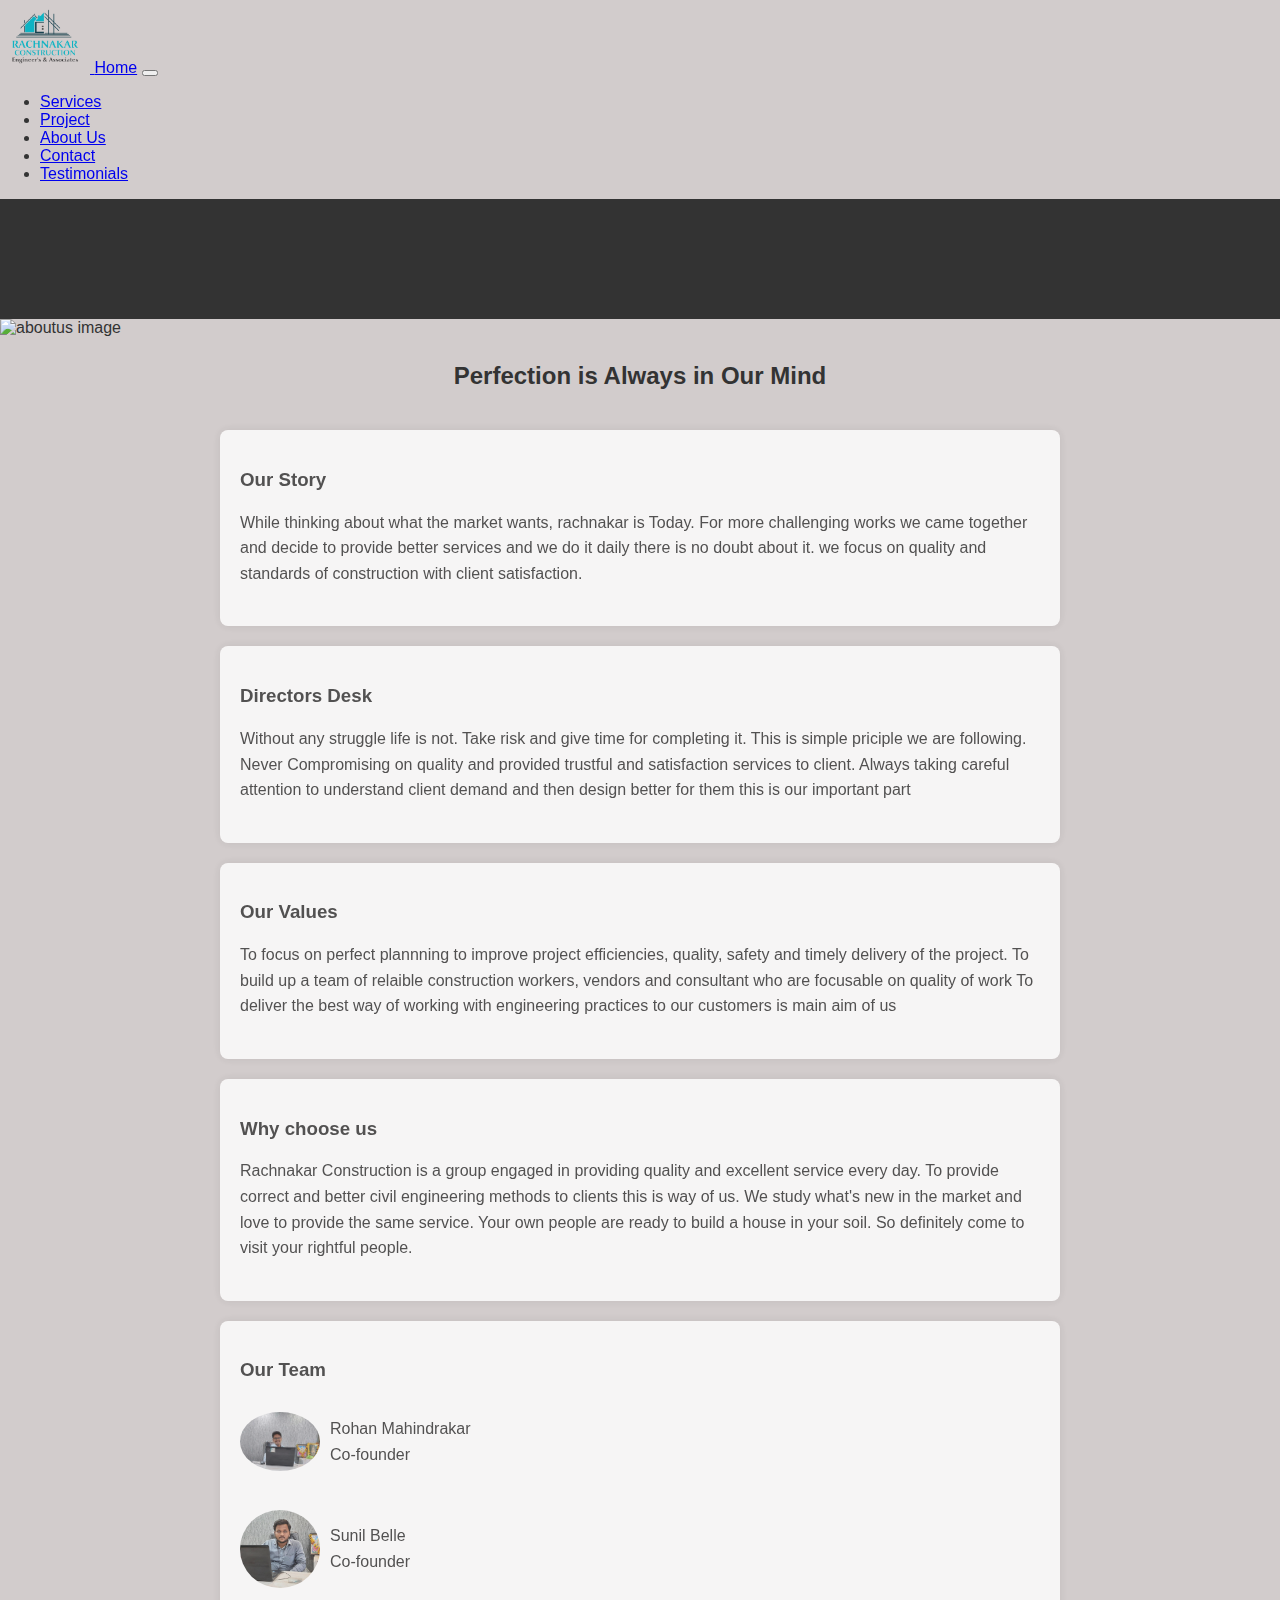
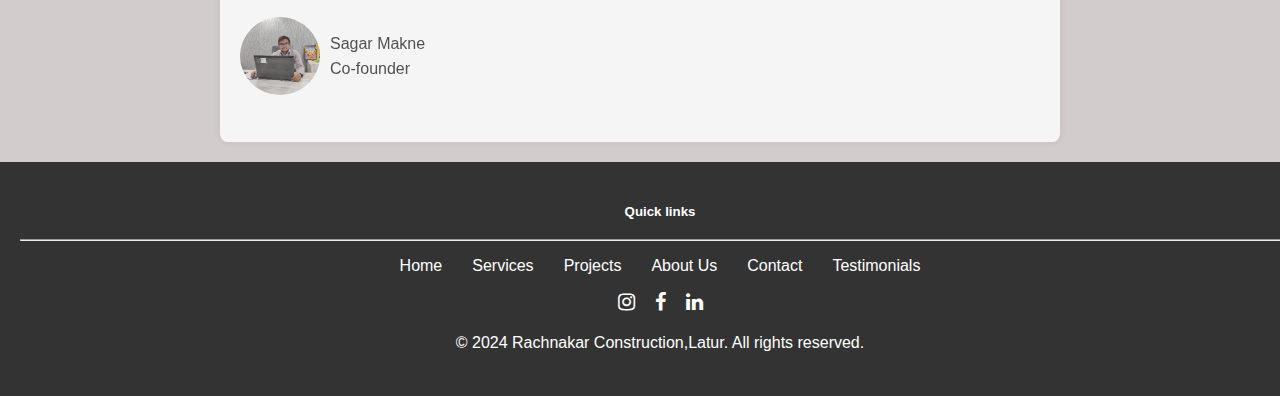
==== src/aboutUs.html @ b4d88522 "a" ====
<!DOCTYPE html>
<html lang="en">


    <meta charset="UTF-8">
    <meta name="viewport" content="width=device-width, initial-scale=1.0">
    <!--meta description  -->
    <meta name="description" content="Learn about Rachnakar Construction Latur , a trusted leader in the construction industry. Discover our commitment to excellence, our team of experienced professionals, and our passion for delivering high-quality construction projects. From residential renovations to large-scale commercial builds, we take pride in our work and strive to exceed our clients' expectations. Get to know us and see why we're the preferred choice for construction solutions.">

    <!-- social media meta tags-->
    <meta property="og:title" content="Building Dreams: Follow Us for Expert Construction Updates!">
    <meta property="og:description"
        content="Transforming visions into reality. Expert construction services for your dream projects. Quality craftsmanship, reliable team. Contact us today!">
    <meta property="og:image" content="../assets/logo1.png">
    <meta property="og:url" content="https://rachnakar-construction-latur.netlify.app/">
    <title>About Rachnakar Construction,Latur - Building Bridges to Your Construction Needs | Reach Us for Expert
        Construction Solutions</title>
    <!-- link css  -->
    <link rel="stylesheet" href="../assets/css/aboutUs.css">
    <!-- bootstrap link  -->
    <link href="https://cdn.jsdelivr.net/npm/bootstrap@5.3.2/dist/css/bootstrap.min.css" rel="stylesheet"
        integrity="sha384-T3c6CoIi6uLrA9TneNEoa7RxnatzjcDSCmG1MXxSR1GAsXEV/Dwwykc2MPK8M2HN" crossorigin="anonymous">
    <!-- favicon  -->
    <link rel="icon" type="image/x-icon" href="../assets/images/logo.jpg" id="mylogo">
    <!-- font awesome  -->
    <link rel="stylesheet" href="https://cdnjs.cloudflare.com/ajax/libs/font-awesome/4.7.0/css/font-awesome.min.css">
<!-- add sense -->
<script async src="https://pagead2.googlesyndication.com/pagead/js/adsbygoogle.js?client=ca-pub-2026626458872217"
crossorigin="anonymous"></script>
 <!-- theme color -->
 <meta name="theme-color" content="#317EFB"/>
</head>

<!-- Google tag (gtag.js) -->
<script async src="https://www.googletagmanager.com/gtag/js?id=G-7WGL5WYPMS"></script>
<script>
  window.dataLayer = window.dataLayer || [];
  function gtag(){dataLayer.push(arguments);}
  gtag('js', new Date());

  gtag('config', 'G-7WGL5WYPMS');
</script>

<body>
    <!--......................... navigation bar ................... -->
    <nav class="navbar navbar-expand-lg bg-body-tertiary " id="nav">
        <div class="container-fluid ">
            <a class="navbar-brand" href="#">
            <picture>
            <img src="../assets/images/logo1.png" target="_blank" rel="noreferrer"
                    width="90px" alt="Logo">
                </picture></a>
            <a class="navbar-brand" href="/index.html" target="_self" rel="noreferrer">Home</a>
            <button class="navbar-toggler" type="button" data-bs-toggle="collapse" data-bs-target="#navbarNav"
                aria-controls="navbarNav" aria-expanded="false" aria-label="Toggle navigation">
                <span class="navbar-toggler-icon"></span>
            </button>
            <div class="collapse navbar-collapse" id="navbarNav">

                <ul class="navbar-nav">
                    <li class="nav-item">
                        <a class="nav-link" aria-current="page" href="./services.html" target="_blank"
                            rel="noreferrer">Services</a>
                    </li>
                    <li class="nav-item">
                        <a class="nav-link" href="./projects.html" target="_self" rel="noreferrer">Project</a>
                    </li>
                    <li class="nav-item">
                        <a class="nav-link active" href="./aboutUs.html" target="_self" rel="noreferrer">About Us</a>
                    </li>
                    <li class="nav-item">
                        <a class="nav-link" href="./contact.html" target="_self" rel="noreferrer">Contact</a>
                    </li>
                    <li class="nav-item">
                        <a class="nav-link" href="./testimonials.html" target="_self" rel="noreferrer">Testimonials</a>
                    </li>

                </ul>
            </div>
        </div>
    </nav>
    <!-- about us -->
    <header>
        <h1>About Us</h1>
    </header>
<picture>
    <img id="imgAbout" src="https://img.freepik.com/free-photo/beautiful-view-construction-site-city-during-sunset_181624-9347.jpg?w=900&t=st=1707893194~exp=1707893794~hmac=c8bd3979c037d4936feb7a2117b5f1a527823852347d4d26240bd715efc3a6a9"
    class="img-fluid" alt="aboutus image">
</picture>


    <h2 style="margin-top: 25px;">Perfection is Always in Our Mind</h2>
    <div class="background-image">
    <section>
        <h3>Our Story</h3>
        <p>While thinking about what the market wants, rachnakar is Today. For more challenging works we came together
            and decide to provide better services and we do it daily there is no doubt about it. we focus on quality and
            standards of construction with client satisfaction.</p>
    </section>
    <section>
        <h3>Directors Desk</h3>
        <p>Without any struggle life is not. Take risk and give time for completing it. This is simple priciple we are
            following. Never Compromising on quality and provided trustful and satisfaction services to client. Always
            taking careful attention to understand client demand and then design better for them this is our important
            part</p>
    </section>
    <section>
        <h3>Our Values</h3>
        <p>To focus on perfect plannning to improve project efficiencies, quality, safety and timely delivery of the
            project. To build up a team of relaible construction workers, vendors and consultant who are focusable on
            quality of work To deliver the best way of working with engineering practices to our customers is main aim
            of us</p>
    </section>
    <section>
        <h3>Why choose us</h3>
        <p>Rachnakar Construction is a group engaged in providing quality and excellent service every day. To provide
            correct and better civil engineering methods to clients this is way of us. We study what's new in the market
            and love to provide the same service. Your own people are ready to build a house in your soil. So definitely
            come to visit your rightful people.</p>
    </section>
    <section>
        <div class="ourTeam">
           
        </div> 
        <h3>Our Team</h3>
        <div class="team">
            <div class="team-member">
            <picture>
                <img src="../assets/images/rohan.jpg" alt="Team Member 1" width="80">
            </picture>
                <p>Rohan Mahindrakar <br>  Co-founder</p>
            </div>

            <div class="team-member">
            <picture>
                <img src="../assets/images/sunil.jpg" alt="Team Member 2" width="80">
            </picture>
                <p>Sunil Belle <br> Co-founder</p>
            </div>
            <div class="team-member">
            <picture>
                <img src="../assets/images/sagar.jpg" alt="Team Member 2" width="80">
            </picture>
                <p>Sagar Makne <br> Co-founder</p>
            </div>
        </div>
    </section>
</div>
    <!-- ......................footer ............. -->
    <footer>
        <h5 id="quick" style="margin-bottom: 20px;"><b>Quick links</b></h5>
        <hr>
        <ul class="footer-links">
            <li><a href="/index.html" rel="noreferrer"target="_self">Home</a></li>
            <li><a href="./services.html" rel="noreferrer"target="_self">Services</a></li>
            <li><a href="./projects.html" rel="noreferrer"target="_self">Projects</a></li>
            <li><a href="./aboutUs.html" rel="noreferrer"target="_self">About Us</a></li>
            <li><a href="./contact.html" rel="noreferrer"target="_self">Contact</a></li>
            <li><a href="./testimonials.html" rel="noreferrer"target="_self">Testimonials</a></li>
        </ul>
        <ul class="social-icons">
            <li><a href="https://www.instagram.com/rachnakar_construction?igsh=MTNiczAyNWJ3bGw3dQ==" target="_blank"
                    rel="noreferrer" title="Instagram"> <i class="fa fa-instagram" aria-hidden="true"></i></a></li>
            <li><a href="https://www.facebook.com/Rachanakarconstruction?mibextid=ZbWKwL" target="_blank"
                    rel="noreferrer" title="Facebook"> <i class="fa fa-facebook" aria-hidden="true"></i></a></li>
            <li><a href="https://www.facebook.com/Rachanakarconstruction?mibextid=ZbWKwL" target="_blank"
                    rel="noreferrer" title="Twitter"><i class="fa fa-linkedin" aria-hidden="true"></i></a></li>
            </a>
            </li>
        </ul>
        <!-- <a href="./index.html" id="arr"> <i class="fa fa-arrow-circle-up" id="arrow" aria-hidden="true"></i>
	  </a> -->
        <p>&copy; 2024 Rachnakar Construction,Latur. All rights reserved.</p>
    </footer>
    <!-- bootstrap link  -->
    <script src="https://cdn.jsdelivr.net/npm/bootstrap@5.3.2/dist/js/bootstrap.bundle.min.js"
        integrity="sha384-C6RzsynM9kWDrMNeT87bh95OGNyZPhcTNXj1NW7RuBCsyN/o0jlpcV8Qyq46cDfL"
        crossorigin="anonymous"></script>
</body>

</html>
---- assets/css/aboutUs.css ----
body,h1{color:#333}footer,header{background-color:#333;text-align:center}.social-icons,.sub-links{margin-top:10px}.footer-links a,.social-icons,.social-icons a,.sub-links a{text-decoration:none}#nav{position:sticky;top:0}header{color:#fff;padding:20px 0}section{max-width:800px;margin:20px auto;padding:20px;background-color:white; opacity: 0.8;box-shadow:0 0 10px rgba(0,0,0,.1);border-radius:8px}.team-member,p{margin-bottom:20px}p{line-height:1.6}.team-member{display:flex;align-items:center}.footer-links,.sub-links{justify-content:center;display:flex}.team-member img{border-radius:50%;margin-right:10px}body{font-family:Arial,sans-serif;margin:0;padding:0;background-color:#f4f4f4}footer{color:#fff;padding:20px;width:100%}.footer-links{list-style:none;padding:0;flex-wrap:wrap}.footer-links li{margin:0 15px}.social-icons li,.sub-links a{margin:0 10px}.footer-links a{color:#fff;transition:color .3s}.footer-links a:hover,.sub-links a{color:#66c2ff}.sub-links a{font-size:14px}.sub-links a:hover{text-decoration:underline}.social-icons{display:flex;justify-content:center;list-style:none;padding:0;display:flex;justify-content:center;align-items:center}.social-icons a{color:#fff;font-size:20px;transition:color .3s ease-in-out}.social-icons a:hover{color:#55acee}#mylogo{width:50px;height:50px}h2{align-items: center; justify-content: center; display: flex; margin-top: 40px; margin-bottom: 40px;}#imgAbout{width: 100%; height: 400px;}body{background-color:rgb(210, 204, 204);}hr{color: white;}#quick {margin-bottom: 20px;}.background-image{background-image: url('https://images.unsplash.com/photo-1587582423116-ec07293f0395?q=80&w=2070&auto=format&fit=crop&ixlib=rb-4.0.3&ixid=M3wxMjA3fDB8MHxwaG90by1wYWdlfHx8fGVufDB8fHx8fA%3D%3D'); background-repeat: no-repeat;  height: 8000px;background-size: cover; height: auto; background-position: center;}
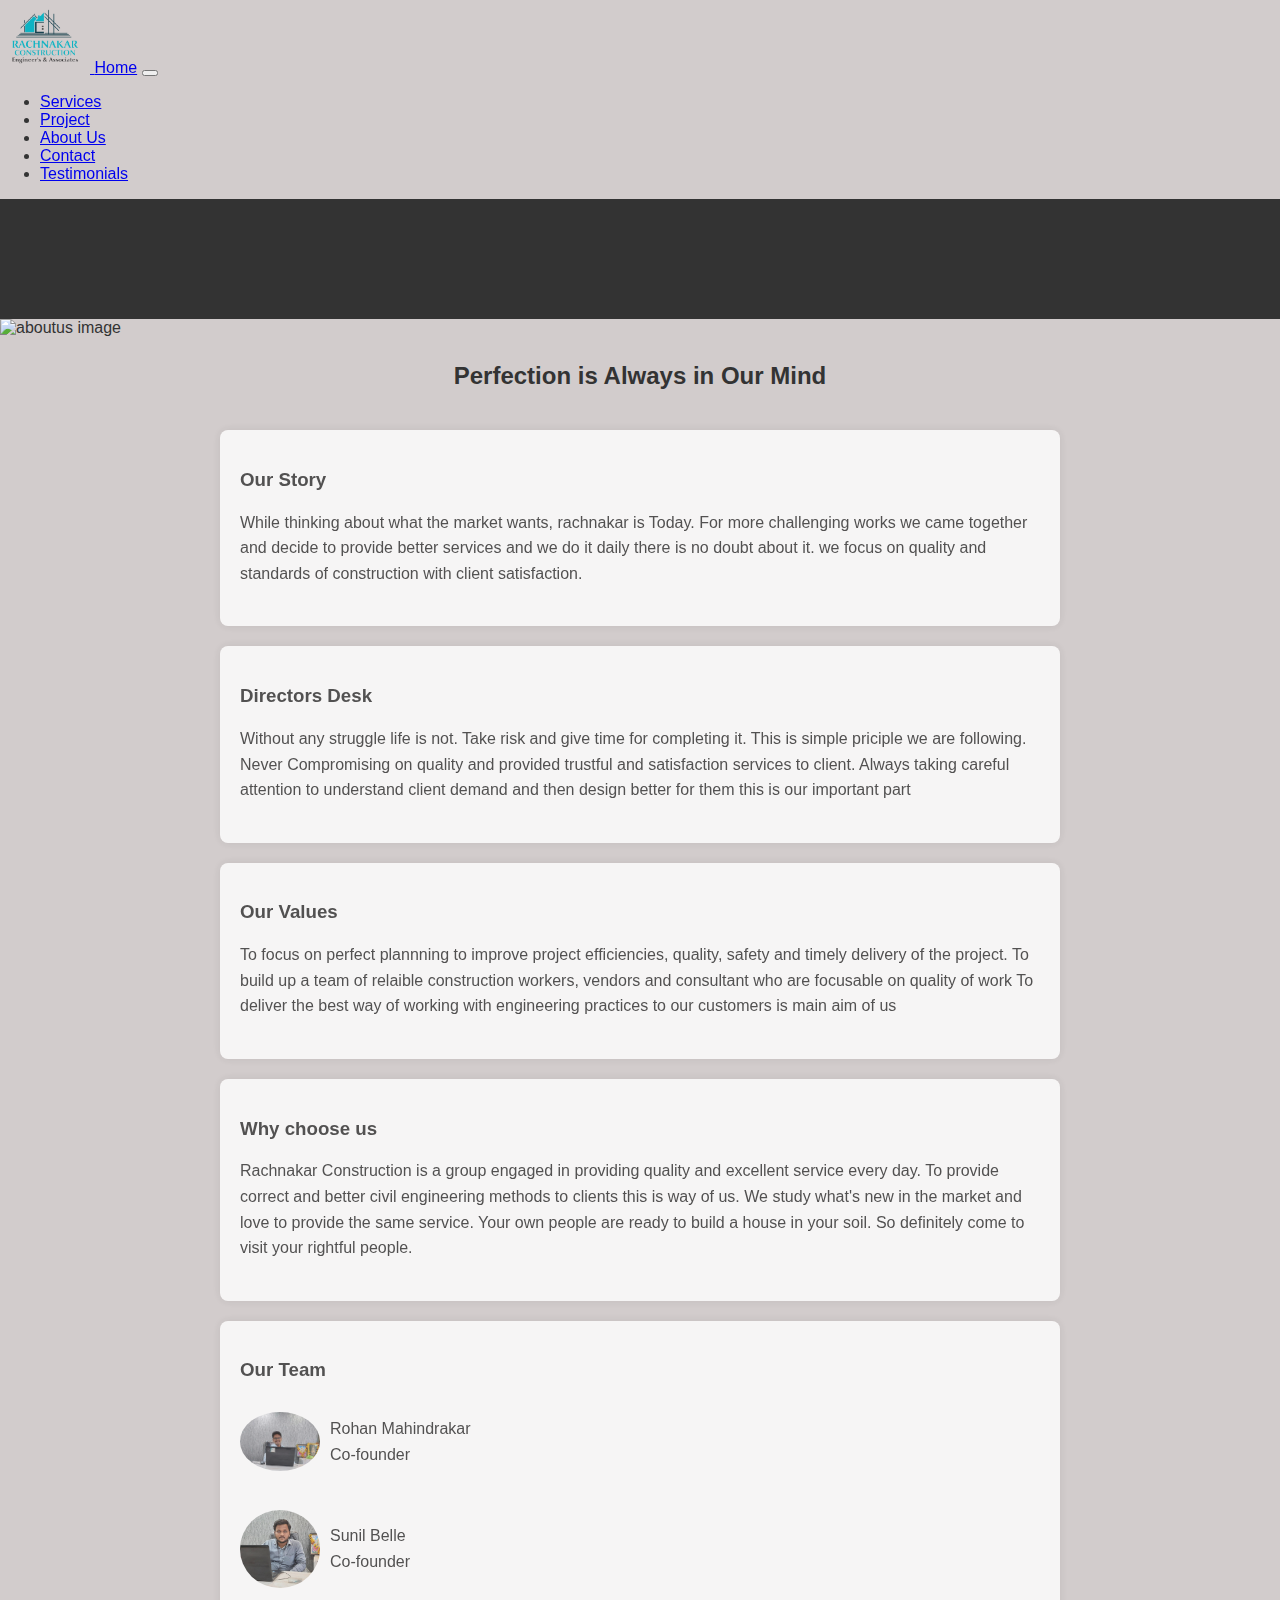
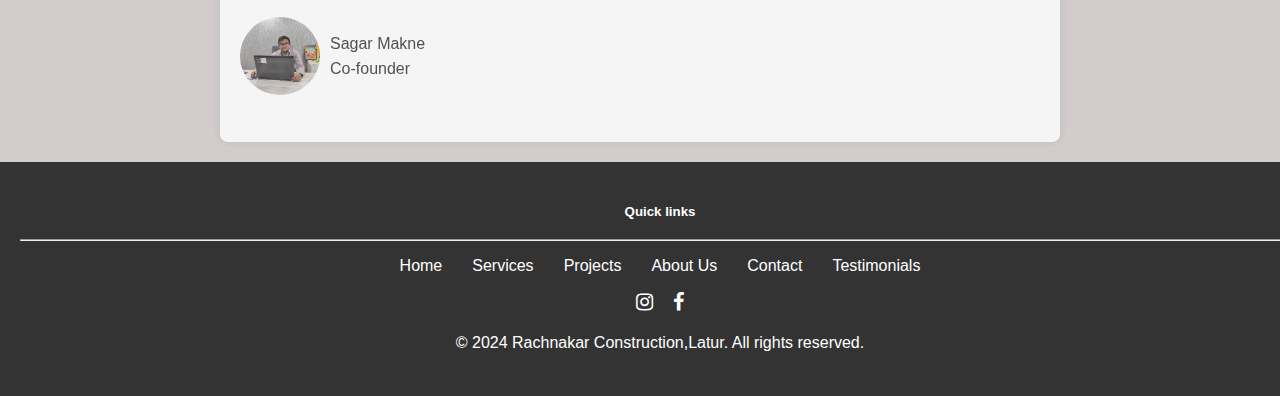
==== commit afab8b7e: "removed broken link" ====
--- a/src/aboutUs.html
+++ b/src/aboutUs.html
@@ -163,13 +163,12 @@
                     rel="noreferrer" title="Instagram"> <i class="fa fa-instagram" aria-hidden="true"></i></a></li>
             <li><a href="https://www.facebook.com/Rachanakarconstruction?mibextid=ZbWKwL" target="_blank"
                     rel="noreferrer" title="Facebook"> <i class="fa fa-facebook" aria-hidden="true"></i></a></li>
-            <li><a href="https://www.facebook.com/Rachanakarconstruction?mibextid=ZbWKwL" target="_blank"
+            <!-- <li><a href="https://www.facebook.com/Rachanakarconstruction?mibextid=ZbWKwL" target="_blank"
                     rel="noreferrer" title="Twitter"><i class="fa fa-linkedin" aria-hidden="true"></i></a></li>
             </a>
-            </li>
+            </li> -->
         </ul>
-        <!-- <a href="./index.html" id="arr"> <i class="fa fa-arrow-circle-up" id="arrow" aria-hidden="true"></i>
-	  </a> -->
+       
         <p>&copy; 2024 Rachnakar Construction,Latur. All rights reserved.</p>
     </footer>
     <!-- bootstrap link  -->
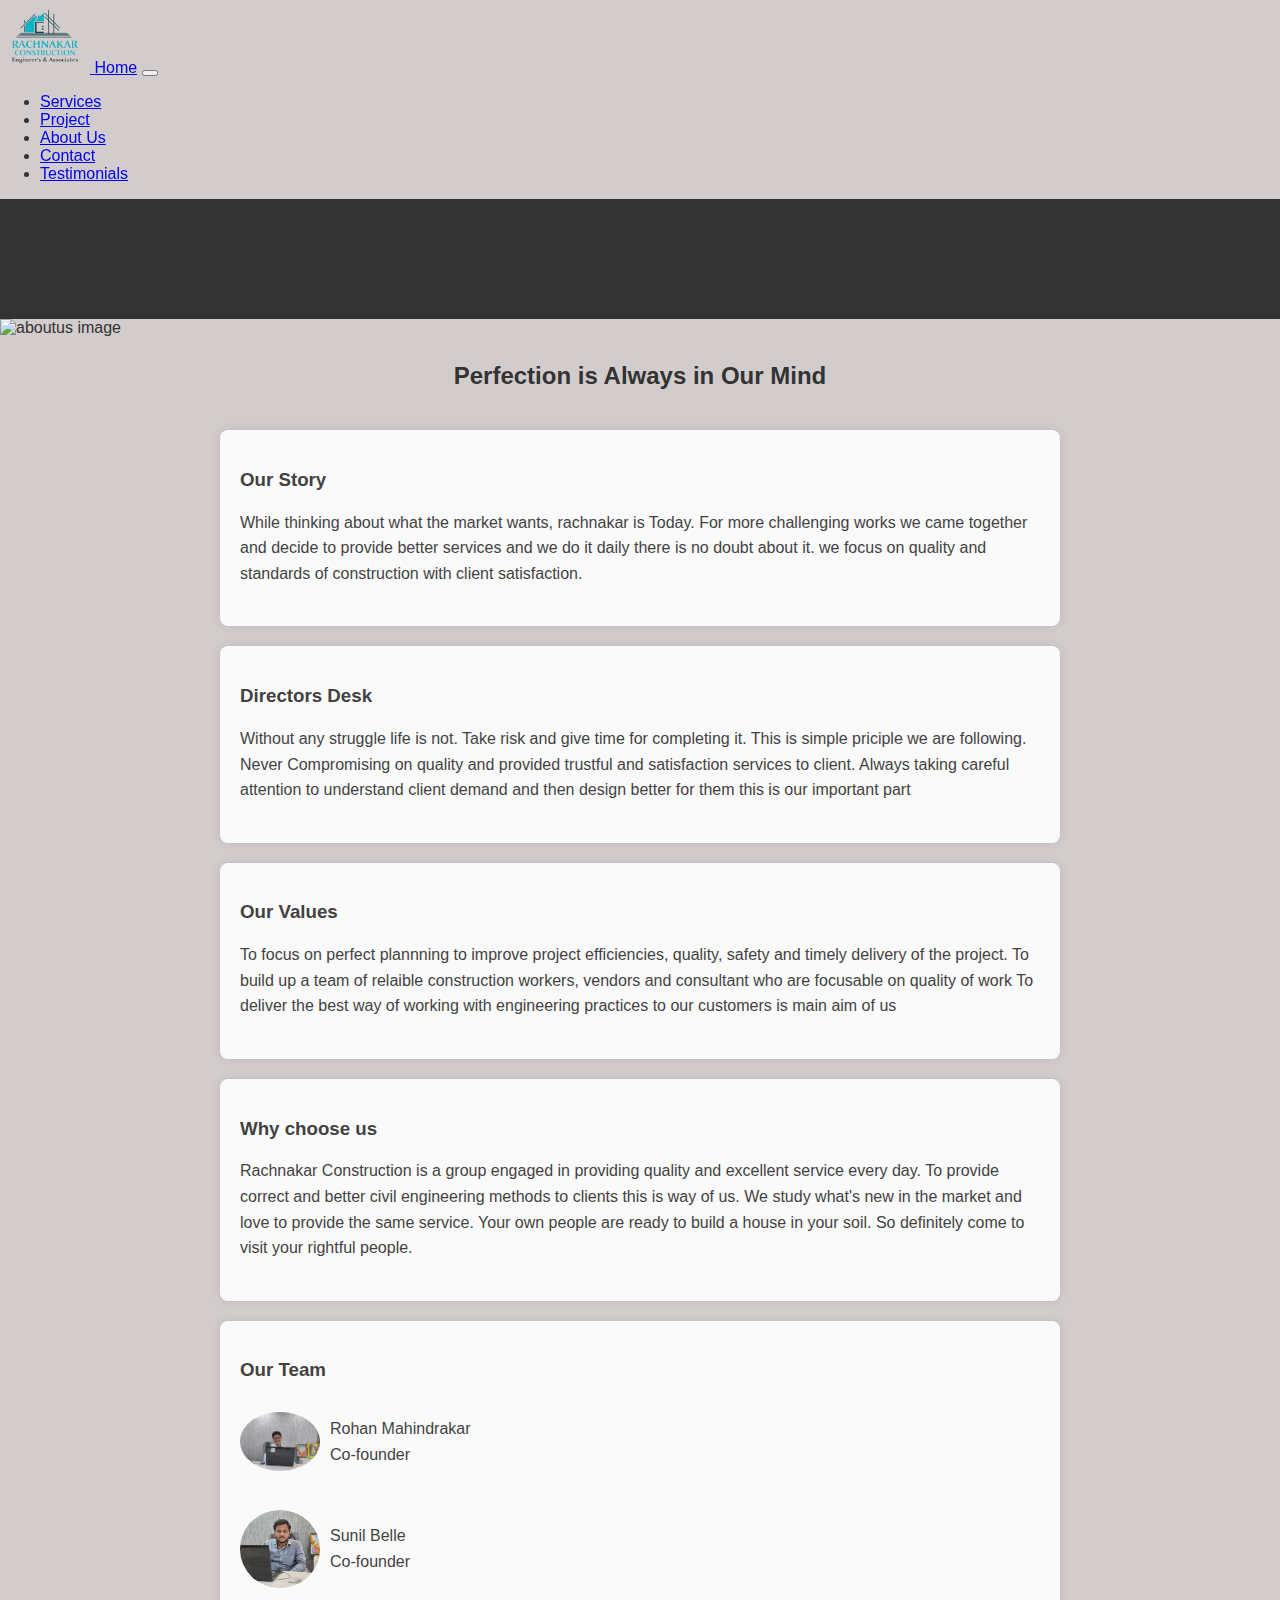
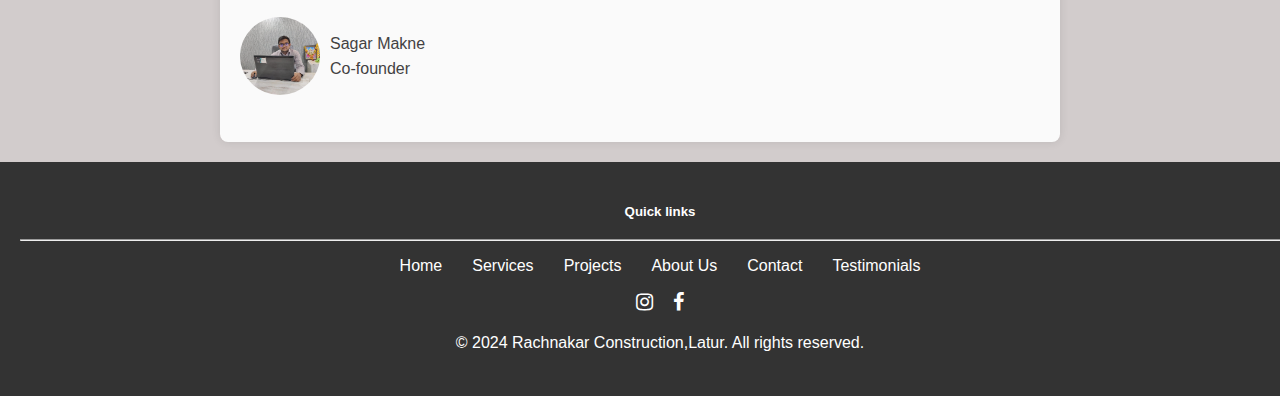
==== commit 3187899c: "changes" ====
--- a/src/aboutUs.html
+++ b/src/aboutUs.html
@@ -43,7 +43,7 @@
 
 <body>
     <!--......................... navigation bar ................... -->
-    <nav class="navbar navbar-expand-lg bg-body-tertiary " id="nav">
+    <nav class="navbar navbar-expand-lg bg-body-tertiary " id="nav" style="z-index: 10;">
         <div class="container-fluid ">
             <a class="navbar-brand" href="#">
             <picture>
--- a/assets/css/aboutUs.css
+++ b/assets/css/aboutUs.css
@@ -1 +1 @@
-body,h1{color:#333}footer,header{background-color:#333;text-align:center}.social-icons,.sub-links{margin-top:10px}.footer-links a,.social-icons,.social-icons a,.sub-links a{text-decoration:none}#nav{position:sticky;top:0}header{color:#fff;padding:20px 0}section{max-width:800px;margin:20px auto;padding:20px;background-color:white; opacity: 0.8;box-shadow:0 0 10px rgba(0,0,0,.1);border-radius:8px}.team-member,p{margin-bottom:20px}p{line-height:1.6}.team-member{display:flex;align-items:center}.footer-links,.sub-links{justify-content:center;display:flex}.team-member img{border-radius:50%;margin-right:10px}body{font-family:Arial,sans-serif;margin:0;padding:0;background-color:#f4f4f4}footer{color:#fff;padding:20px;width:100%}.footer-links{list-style:none;padding:0;flex-wrap:wrap}.footer-links li{margin:0 15px}.social-icons li,.sub-links a{margin:0 10px}.footer-links a{color:#fff;transition:color .3s}.footer-links a:hover,.sub-links a{color:#66c2ff}.sub-links a{font-size:14px}.sub-links a:hover{text-decoration:underline}.social-icons{display:flex;justify-content:center;list-style:none;padding:0;display:flex;justify-content:center;align-items:center}.social-icons a{color:#fff;font-size:20px;transition:color .3s ease-in-out}.social-icons a:hover{color:#55acee}#mylogo{width:50px;height:50px}h2{align-items: center; justify-content: center; display: flex; margin-top: 40px; margin-bottom: 40px;}#imgAbout{width: 100%; height: 400px;}body{background-color:rgb(210, 204, 204);}hr{color: white;}#quick {margin-bottom: 20px;}.background-image{background-image: url('https://images.unsplash.com/photo-1587582423116-ec07293f0395?q=80&w=2070&auto=format&fit=crop&ixlib=rb-4.0.3&ixid=M3wxMjA3fDB8MHxwaG90by1wYWdlfHx8fGVufDB8fHx8fA%3D%3D'); background-repeat: no-repeat;  height: 8000px;background-size: cover; height: auto; background-position: center;}+body,h1{color:#333}footer,header{background-color:#333;text-align:center}.social-icons,.sub-links{margin-top:10px}.footer-links a,.social-icons,.social-icons a,.sub-links a{text-decoration:none}#nav{position:sticky;top:0}header{color:#fff;padding:20px 0}section{max-width:800px;margin:20px auto;padding:20px;background-color:white; opacity: 0.9;box-shadow:0 0 10px rgba(0,0,0,.1);border-radius:8px}.team-member,p{margin-bottom:20px}p{line-height:1.6}.team-member{display:flex;align-items:center}.footer-links,.sub-links{justify-content:center;display:flex}.team-member img{border-radius:50%;margin-right:10px}body{font-family:Arial,sans-serif;margin:0;padding:0;background-color:#f4f4f4}footer{color:#fff;padding:20px;width:100%}.footer-links{list-style:none;padding:0;flex-wrap:wrap}.footer-links li{margin:0 15px}.social-icons li,.sub-links a{margin:0 10px}.footer-links a{color:#fff;transition:color .3s}.footer-links a:hover,.sub-links a{color:#66c2ff}.sub-links a{font-size:14px}.sub-links a:hover{text-decoration:underline}.social-icons{display:flex;justify-content:center;list-style:none;padding:0;display:flex;justify-content:center;align-items:center}.social-icons a{color:#fff;font-size:20px;transition:color .3s ease-in-out}.social-icons a:hover{color:#55acee}#mylogo{width:50px;height:50px}h2{align-items: center; justify-content: center; display: flex; margin-top: 40px; margin-bottom: 40px;}#imgAbout{width: 100%; height: 400px;}body{background-color:rgb(210, 204, 204);}hr{color: white;}#quick {margin-bottom: 20px;}.background-image{background-image: url('https://images.unsplash.com/photo-1587582423116-ec07293f0395?q=80&w=2070&auto=format&fit=crop&ixlib=rb-4.0.3&ixid=M3wxMjA3fDB8MHxwaG90by1wYWdlfHx8fGVufDB8fHx8fA%3D%3D'); background-repeat: no-repeat;  height: 8000px;background-size: cover; height: auto; background-position: center;}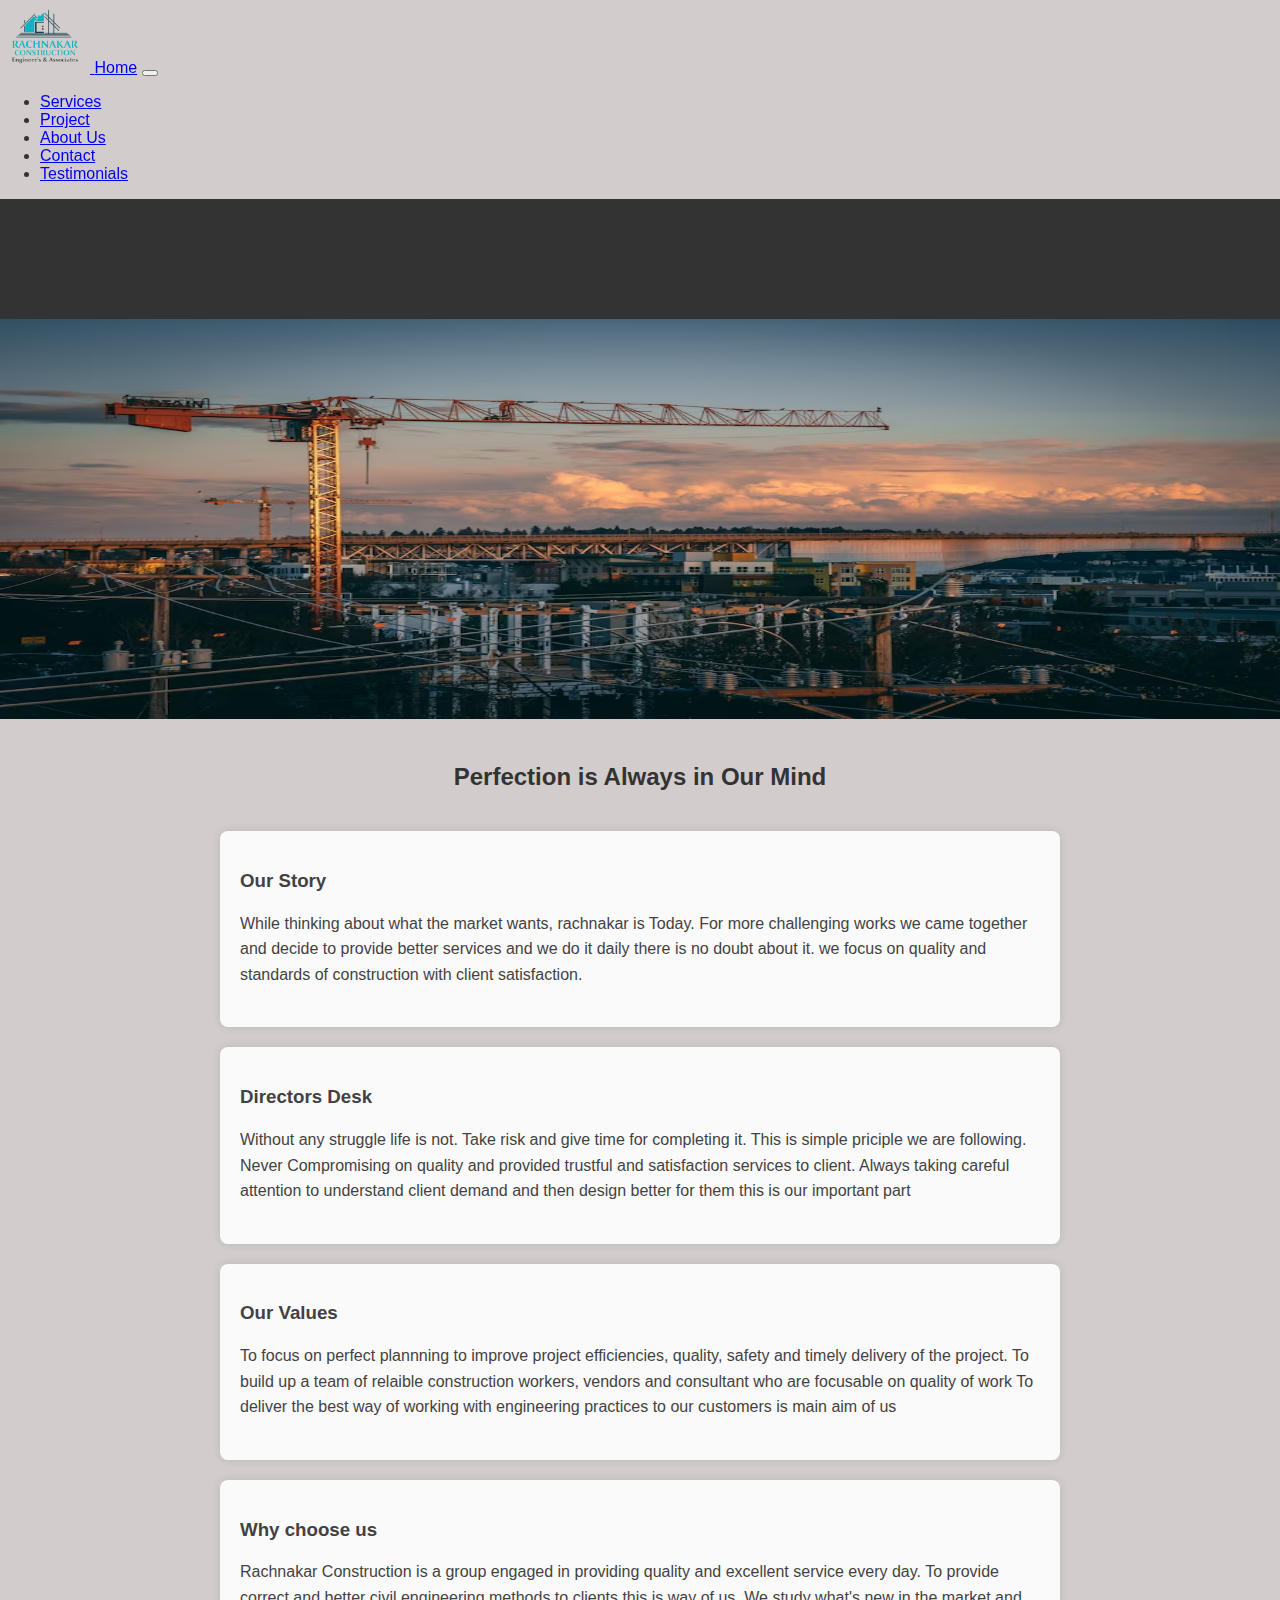
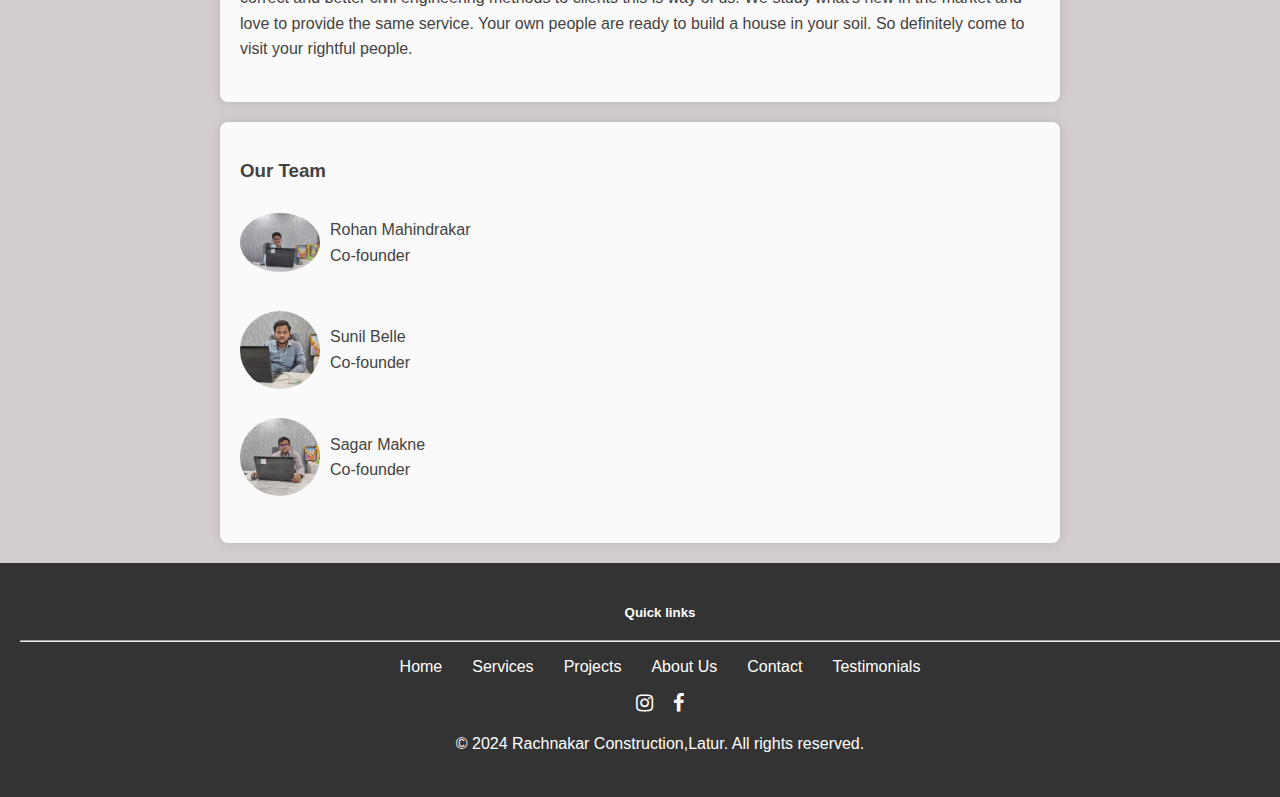
==== commit 10d00a51: ".." ====
--- a/src/aboutUs.html
+++ b/src/aboutUs.html
@@ -12,7 +12,7 @@
     <meta property="og:description"
         content="Transforming visions into reality. Expert construction services for your dream projects. Quality craftsmanship, reliable team. Contact us today!">
     <meta property="og:image" content="../assets/logo1.png">
-    <meta property="og:url" content="https://rachnakar-construction-latur.netlify.app/">
+    <meta property="og:url" content="https://rachnakar.co.in/">
     <title>About Rachnakar Construction,Latur - Building Bridges to Your Construction Needs | Reach Us for Expert
         Construction Solutions</title>
     <!-- link css  -->
@@ -84,12 +84,12 @@
         <h1>About Us</h1>
     </header>
 <picture>
-    <img id="imgAbout" src="https://img.freepik.com/free-photo/beautiful-view-construction-site-city-during-sunset_181624-9347.jpg?w=900&t=st=1707893194~exp=1707893794~hmac=c8bd3979c037d4936feb7a2117b5f1a527823852347d4d26240bd715efc3a6a9"
+    <img id="imgAbout" src="../assets/images/aboutus.avif"
     class="img-fluid" alt="aboutus image">
 </picture>
 
 
-    <h2 style="margin-top: 25px;">Perfection is Always in Our Mind</h2>
+    <h2 style="margin-top: 40px; margin-bottom: 40px;">Perfection is Always in Our Mind</h2>
     <div class="background-image">
     <section>
         <h3>Our Story</h3>
--- a/assets/css/aboutUs.css
+++ b/assets/css/aboutUs.css
@@ -1 +1 @@
-body,h1{color:#333}footer,header{background-color:#333;text-align:center}.social-icons,.sub-links{margin-top:10px}.footer-links a,.social-icons,.social-icons a,.sub-links a{text-decoration:none}#nav{position:sticky;top:0}header{color:#fff;padding:20px 0}section{max-width:800px;margin:20px auto;padding:20px;background-color:white; opacity: 0.9;box-shadow:0 0 10px rgba(0,0,0,.1);border-radius:8px}.team-member,p{margin-bottom:20px}p{line-height:1.6}.team-member{display:flex;align-items:center}.footer-links,.sub-links{justify-content:center;display:flex}.team-member img{border-radius:50%;margin-right:10px}body{font-family:Arial,sans-serif;margin:0;padding:0;background-color:#f4f4f4}footer{color:#fff;padding:20px;width:100%}.footer-links{list-style:none;padding:0;flex-wrap:wrap}.footer-links li{margin:0 15px}.social-icons li,.sub-links a{margin:0 10px}.footer-links a{color:#fff;transition:color .3s}.footer-links a:hover,.sub-links a{color:#66c2ff}.sub-links a{font-size:14px}.sub-links a:hover{text-decoration:underline}.social-icons{display:flex;justify-content:center;list-style:none;padding:0;display:flex;justify-content:center;align-items:center}.social-icons a{color:#fff;font-size:20px;transition:color .3s ease-in-out}.social-icons a:hover{color:#55acee}#mylogo{width:50px;height:50px}h2{align-items: center; justify-content: center; display: flex; margin-top: 40px; margin-bottom: 40px;}#imgAbout{width: 100%; height: 400px;}body{background-color:rgb(210, 204, 204);}hr{color: white;}#quick {margin-bottom: 20px;}.background-image{background-image: url('https://images.unsplash.com/photo-1587582423116-ec07293f0395?q=80&w=2070&auto=format&fit=crop&ixlib=rb-4.0.3&ixid=M3wxMjA3fDB8MHxwaG90by1wYWdlfHx8fGVufDB8fHx8fA%3D%3D'); background-repeat: no-repeat;  height: 8000px;background-size: cover; height: auto; background-position: center;}+body,h1{color:#333}footer,header{background-color:#333;text-align:center}.social-icons,.sub-links{margin-top:10px}.footer-links a,.social-icons,.social-icons a,.sub-links a{text-decoration:none}#nav{position:sticky;top:0}header{color:#fff;padding:20px 0}section{max-width:800px;margin:20px auto;padding:20px;background-color:white; opacity: 0.9;box-shadow:0 0 10px rgba(0,0,0,.1);border-radius:8px}.team-member,p{margin-bottom:20px}p{line-height:1.6}.team-member{display:flex;align-items:center}.footer-links,.sub-links{justify-content:center;display:flex}.team-member img{border-radius:50%;margin-right:10px}body{font-family:Arial,sans-serif;margin:0;padding:0;background-color:#f4f4f4}footer{color:#fff;padding:20px;width:100%}.footer-links{list-style:none;padding:0;flex-wrap:wrap}.footer-links li{margin:0 15px}.social-icons li,.sub-links a{margin:0 10px}.footer-links a{color:#fff;transition:color .3s}.footer-links a:hover,.sub-links a{color:#66c2ff}.sub-links a{font-size:14px}.sub-links a:hover{text-decoration:underline}.social-icons{display:flex;justify-content:center;list-style:none;padding:0;display:flex;justify-content:center;align-items:center}.social-icons a{color:#fff;font-size:20px;transition:color .3s ease-in-out}.social-icons a:hover{color:#55acee}#mylogo{width:50px;height:50px}h2{align-items: center; justify-content: center; display: flex;}#imgAbout{width: 100%; height: 400px;}body{background-color:rgb(210, 204, 204);}hr{color: white;}#quick {margin-bottom: 20px;}.background-image{background-image: url('https://images.unsplash.com/photo-1587582423116-ec07293f0395?q=80&w=2070&auto=format&fit=crop&ixlib=rb-4.0.3&ixid=M3wxMjA3fDB8MHxwaG90by1wYWdlfHx8fGVufDB8fHx8fA%3D%3D'); background-repeat: no-repeat;  height: 8000px;background-size: cover; height: auto; background-position: center;}